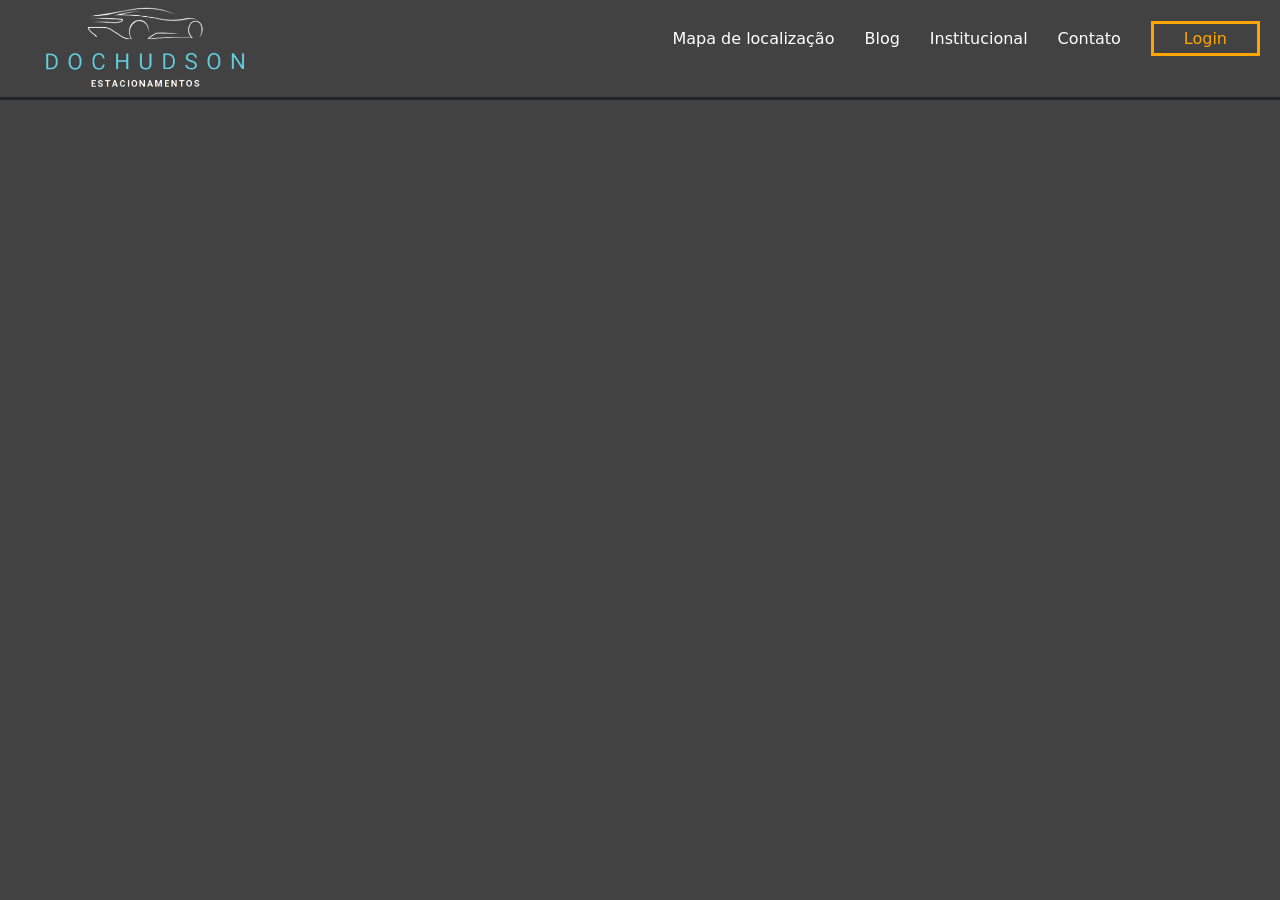
==== index.html @ 25b862d4 "Add files via upload" ====
<!DOCTYPE html>
<html lang="en">
<head>
    <meta charset="UTF-8">
    <meta http-equiv="X-UA-Compatible" content="IE=edge">
    <meta name="viewport" content="width=device-width, initial-scale=1.0">
    <title>Doc Hudson</title>
    <link rel="icon" href="img/Capturar-removebg-preview 1.png">
    <link rel="stylesheet" href="header.css">
    <link href="https://cdn.jsdelivr.net/npm/bootstrap@5.3.0-alpha1/dist/css/bootstrap.min.css" rel="stylesheet" integrity="sha384-GLhlTQ8iRABdZLl6O3oVMWSktQOp6b7In1Zl3/Jr59b6EGGoI1aFkw7cmDA6j6gD" crossorigin="anonymous">
</head>
<body>
    <header>
        <a href="" class="logo">
            <img src="img/Capturar-removebg-preview 1.png" alt="logoEmpresa">
        </a>

        <ul>
            <li class="menuItens">Mapa de localização</li>
            <li class="menuItens">Blog</li>
            <li class="menuItens">Institucional</li>
            <li class="menuItens">Contato</li>
            <li><a href="">Login</a></li>
        </ul>
    </header>

    <script src="https://cdn.jsdelivr.net/npm/bootstrap@5.3.0-alpha1/dist/js/bootstrap.bundle.min.js" integrity="sha384-w76AqPfDkMBDXo30jS1Sgez6pr3x5MlQ1ZAGC+nuZB+EYdgRZgiwxhTBTkF7CXvN" crossorigin="anonymous"></script>
</body>
</html>
---- header.css ----
body{
    background-color: #424242 !important;
}

header{
    height: 100px;
    border-bottom: solid;
    display: flex;
    align-items: center;
    justify-content: space-between;
    padding: 20px;
    position: fixed;
    width: 100vw;
}

header .logo img{
    width: 250px;
    object-fit: contain;
}

header ul{
    display: flex;
    list-style: none;
    gap: 30px;
}

header .menuItens{
    color: white;
    cursor: pointer;
    border-bottom: solid transparent;
    transition: all 0.5s;
}

header .menuItens:hover{
    border-bottom: solid;
}

header ul li a{
    text-decoration: none;
    color: orange;
    border: solid;
    padding: 5px 30px;
    transition: all 0.5s;
}
header ul li a:hover{
    background-color: orange;
    color: white;
    border: solid transparent;
}
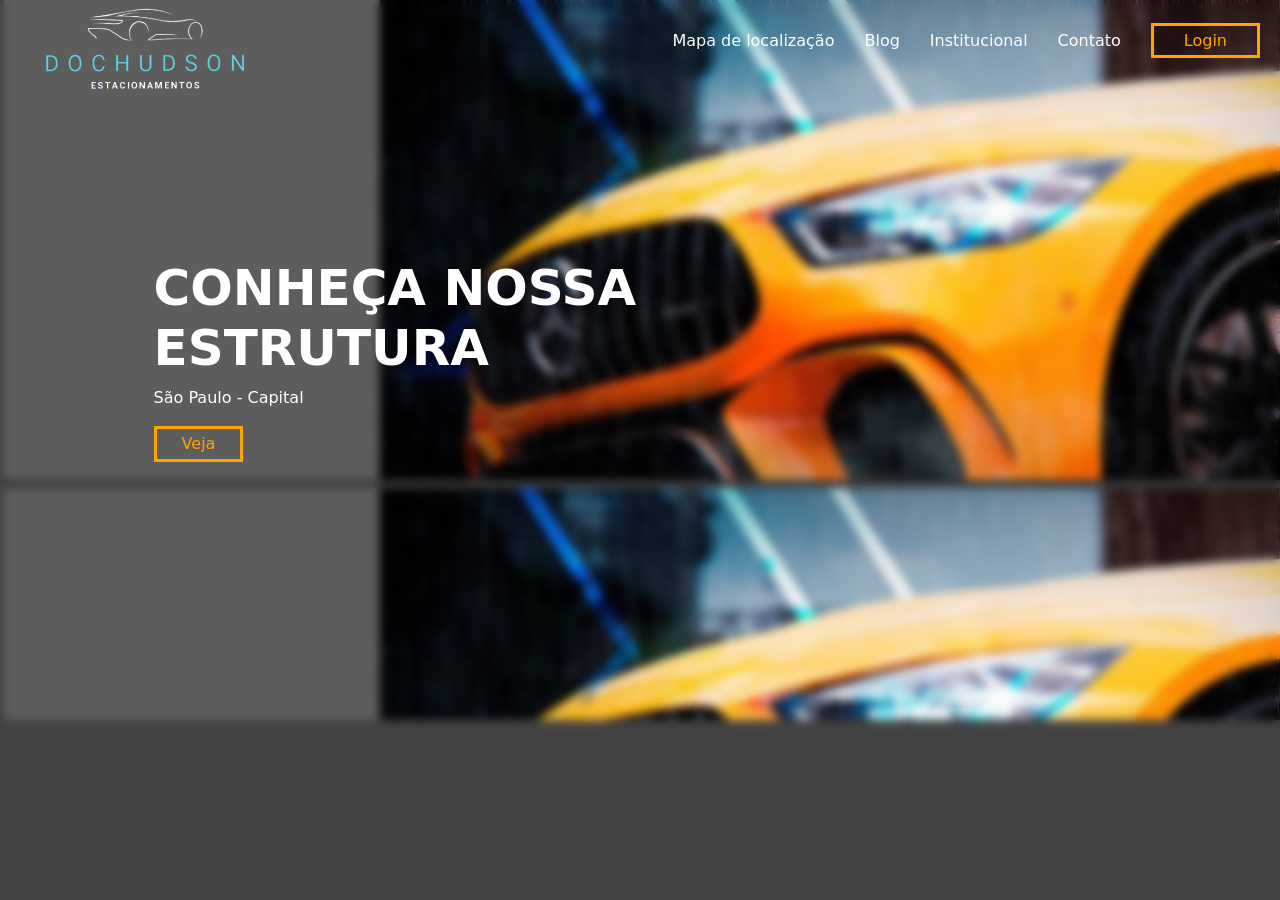
==== commit 180ce47a: "Add files via upload" ====
--- a/index.html
+++ b/index.html
@@ -6,16 +6,19 @@
     <meta name="viewport" content="width=device-width, initial-scale=1.0">
     <title>Doc Hudson</title>
     <link rel="icon" href="img/Capturar-removebg-preview 1.png">
-    <link rel="stylesheet" href="header.css">
+    <link rel="stylesheet" href="cssHomePage/header.css">
+    <link rel="stylesheet" href="cssHomePage/home.css">
     <link href="https://cdn.jsdelivr.net/npm/bootstrap@5.3.0-alpha1/dist/css/bootstrap.min.css" rel="stylesheet" integrity="sha384-GLhlTQ8iRABdZLl6O3oVMWSktQOp6b7In1Zl3/Jr59b6EGGoI1aFkw7cmDA6j6gD" crossorigin="anonymous">
 </head>
-<body>
+<body onresize="checaDispositivo()" onload="checaDispositivo()">
     <header>
         <a href="" class="logo">
             <img src="img/Capturar-removebg-preview 1.png" alt="logoEmpresa">
         </a>
 
-        <ul>
+        <img onclick="chamaMenu()" src="img/menu-suspenso.png" class="menu" alt="menu">
+
+        <ul class="retratil">
             <li class="menuItens">Mapa de localização</li>
             <li class="menuItens">Blog</li>
             <li class="menuItens">Institucional</li>
@@ -24,6 +27,17 @@
         </ul>
     </header>
 
+    <section class="home">
+        <div class="box">
+            <div>
+                <h1>CONHEÇA NOSSA ESTRUTURA</h1>
+                <p>São Paulo - Capital</p>
+                <a href="">Veja</a>
+            </div>
+        </div>
+    </section>
+
+    <script src="script.js"></script>
     <script src="https://cdn.jsdelivr.net/npm/bootstrap@5.3.0-alpha1/dist/js/bootstrap.bundle.min.js" integrity="sha384-w76AqPfDkMBDXo30jS1Sgez6pr3x5MlQ1ZAGC+nuZB+EYdgRZgiwxhTBTkF7CXvN" crossorigin="anonymous"></script>
 </body>
 </html>
--- a/cssHomePage/header.css
+++ b/cssHomePage/header.css
@@ -0,0 +1,72 @@
+body{
+    background-color: #424242 !important;
+}
+
+header{
+    height: 100px;
+    display: flex;
+    align-items: center;
+    justify-content: space-between;
+    padding: 20px;
+    position: fixed;
+    top: 0px;
+    width: 100vw;
+    z-index: 1;
+}
+
+header .logo img{
+    width: 250px;
+    object-fit: contain;
+}
+
+header ul{
+    display: flex;
+    list-style: none;
+    gap: 30px;
+
+}
+@media (max-width: 800px) {
+    header ul{
+        position: absolute;
+        top: 90px;
+        right: -200px;
+        flex-direction: column;
+        background-color: #424242;
+        padding: 30px;
+        border-radius: 20px 0px 0px 20px;
+        transition: all 0.5s;
+    }
+}
+
+header .menuItens{
+    color: white;
+    cursor: pointer;
+    border-bottom: solid transparent;
+    transition: all 0.5s;
+}
+
+header .menuItens:hover{
+    border-bottom: solid;
+}
+
+header ul li a{
+    text-decoration: none;
+    color: orange;
+    border: solid;
+    padding: 5px 30px;
+    transition: all 0.5s;
+}
+header ul li a:hover{
+    background-color: orange;
+    color: white;
+    border: solid transparent;
+}
+
+header .menu{
+    width: 80px;
+    position: absolute;
+    right: 10px;
+    display: none;
+    cursor: pointer;
+    transition: all 0.5s;
+}
--- a/cssHomePage/home.css
+++ b/cssHomePage/home.css
@@ -0,0 +1,48 @@
+.home{
+    /* margin-top: 100px; */
+    /* padding: 20px 100px; */
+    background-image: url(../img/header.png);
+    height: 80vh;
+    display: flex;
+    align-items: center;
+    
+}
+@media (max-width: 900px) {
+    .home{
+        background-position: -400px 0px;       
+    }
+}
+
+.home .box{
+    backdrop-filter: blur(5px);
+    width: 100vw;
+    height: 100vh;
+    display: flex;
+    align-items: center;
+}
+.home .box div{
+    color: white;
+    display: flex;
+    align-items: flex-start;
+    flex-direction: column;
+    width: 500px;
+    margin-left: 12vw;
+}
+
+.home .box div h1{
+    font-size: 50px;
+    font-weight: bold;
+}
+
+.home .box div a{
+    text-decoration: none;
+    color: orange;
+    border: solid;
+    padding: 3px 25px;
+    transition: all 0.5s;
+}
+.home .box div a:hover{
+    color: white;
+    border: solid transparent;
+    background-color: orange;
+}
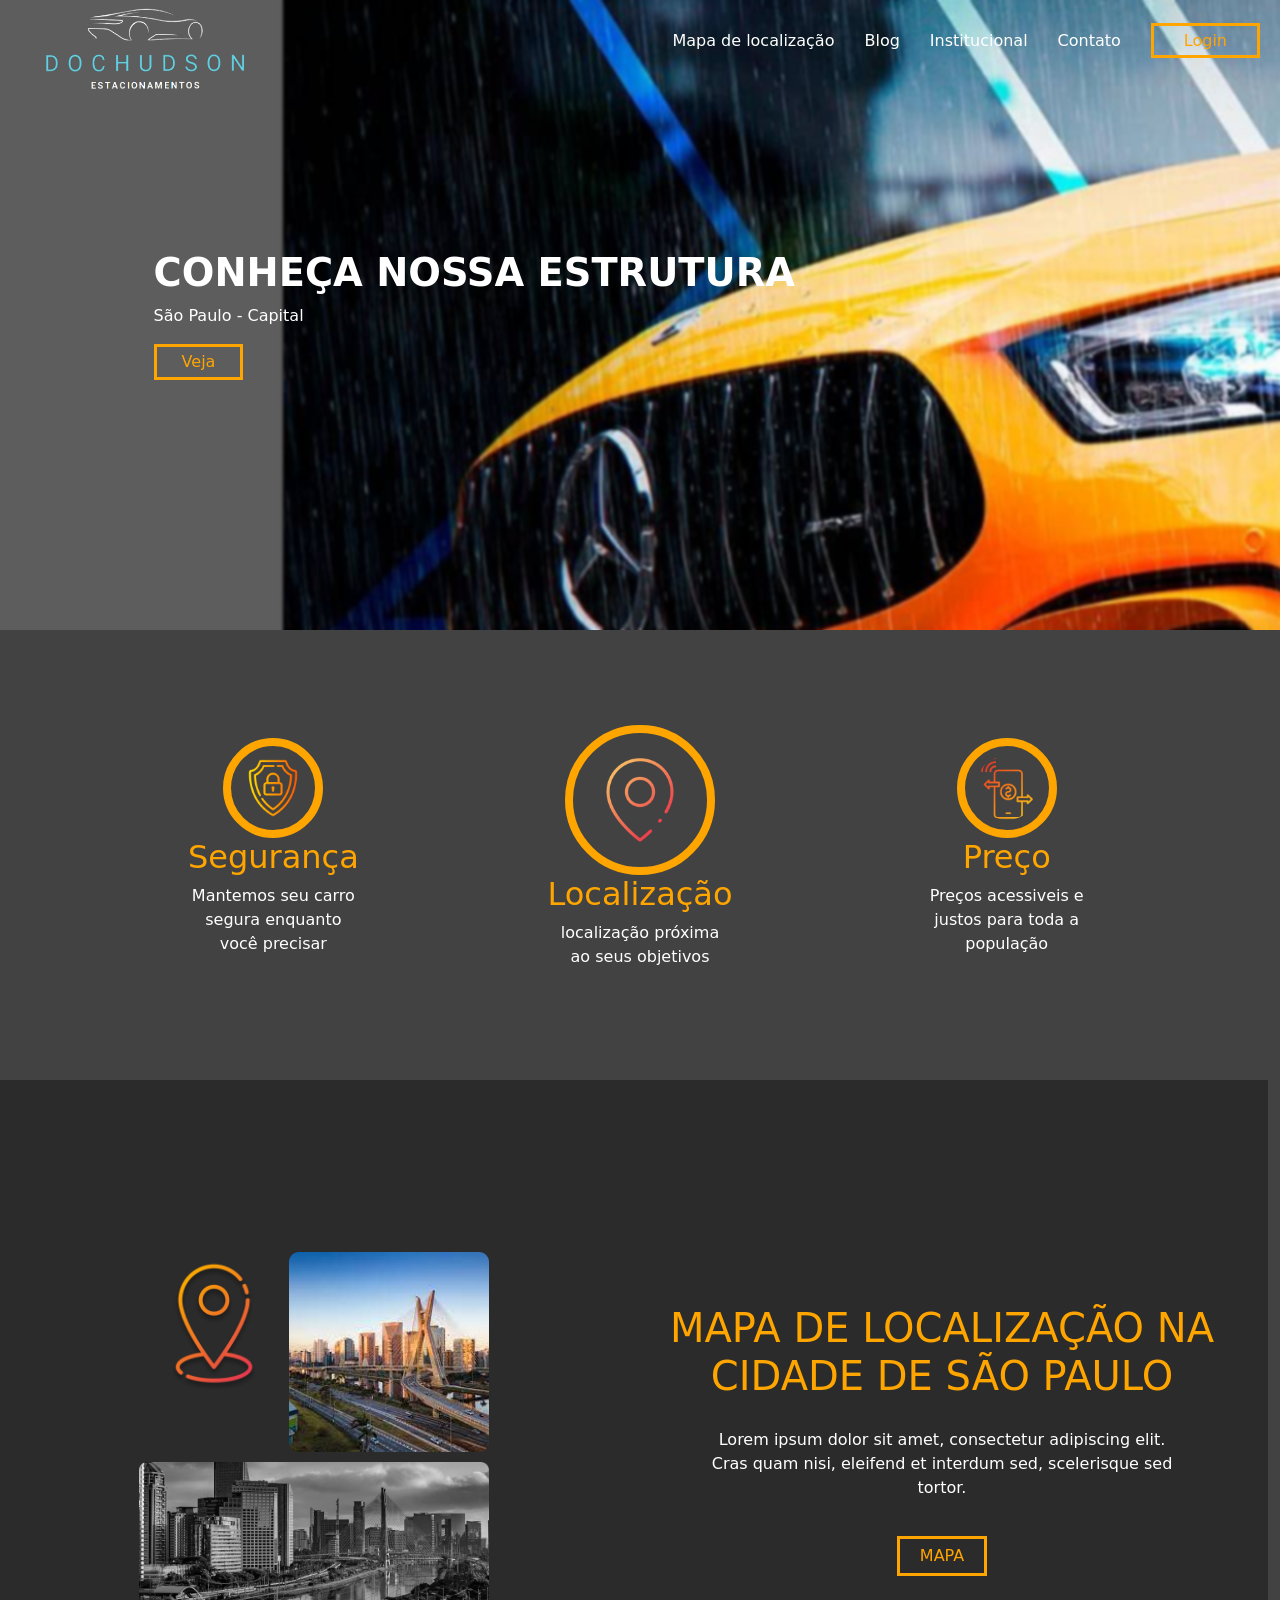
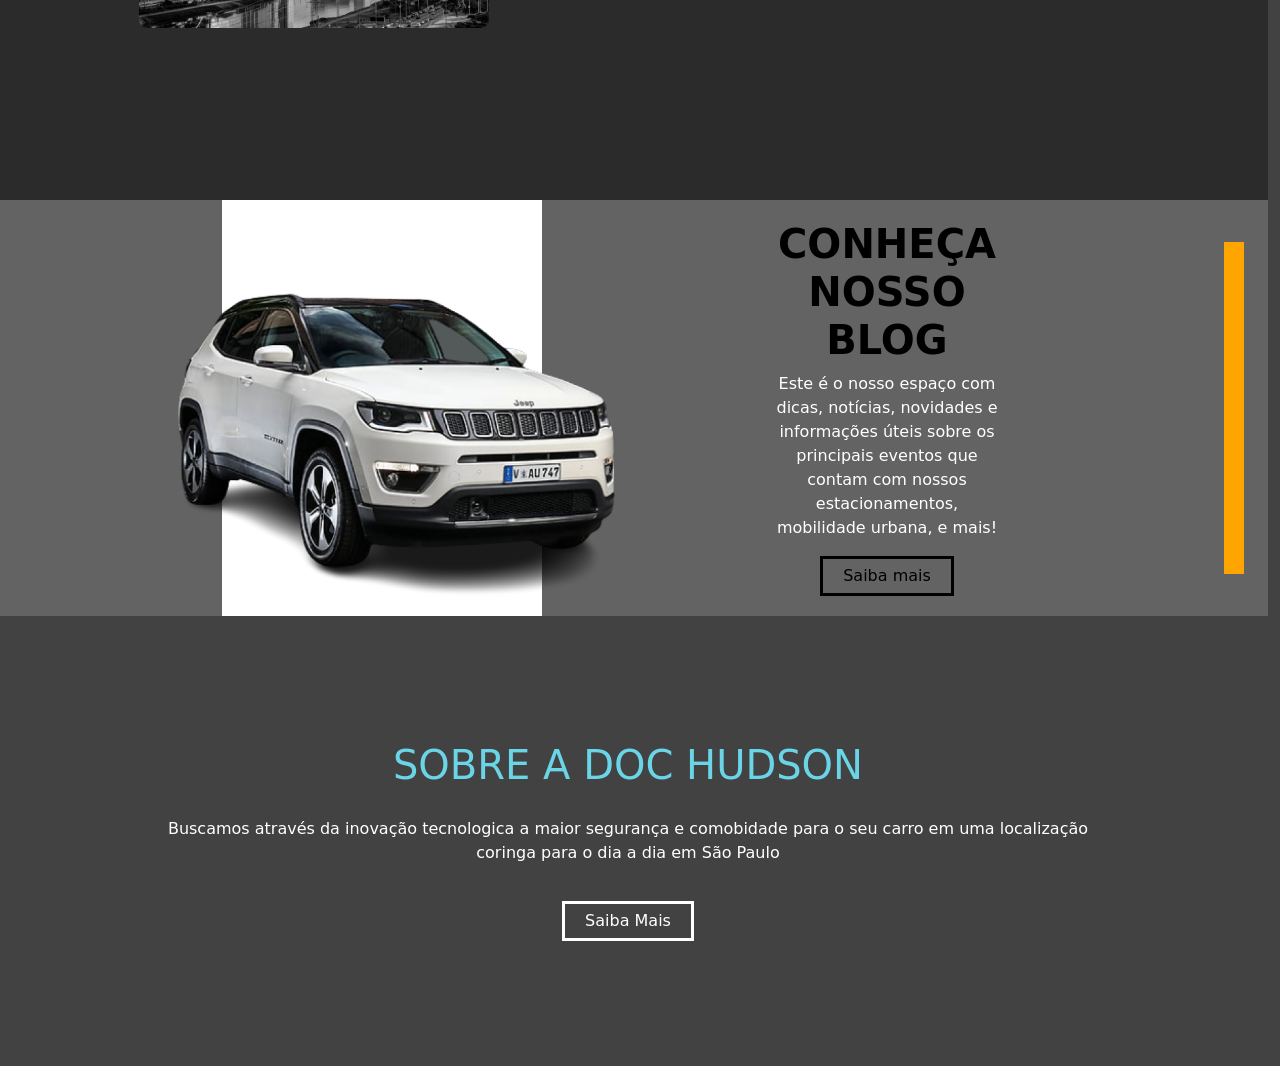
==== commit 91a7ab7d: "Atualização Header e separando index.html" ====
--- a/index.html
+++ b/index.html
@@ -1,43 +1,111 @@
-<!DOCTYPE html>
-<html lang="en">
-<head>
-    <meta charset="UTF-8">
-    <meta http-equiv="X-UA-Compatible" content="IE=edge">
-    <meta name="viewport" content="width=device-width, initial-scale=1.0">
-    <title>Doc Hudson</title>
-    <link rel="icon" href="img/Capturar-removebg-preview 1.png">
-    <link rel="stylesheet" href="cssHomePage/header.css">
-    <link rel="stylesheet" href="cssHomePage/home.css">
-    <link href="https://cdn.jsdelivr.net/npm/bootstrap@5.3.0-alpha1/dist/css/bootstrap.min.css" rel="stylesheet" integrity="sha384-GLhlTQ8iRABdZLl6O3oVMWSktQOp6b7In1Zl3/Jr59b6EGGoI1aFkw7cmDA6j6gD" crossorigin="anonymous">
-</head>
-<body onresize="checaDispositivo()" onload="checaDispositivo()">
-    <header>
-        <a href="" class="logo">
-            <img src="img/Capturar-removebg-preview 1.png" alt="logoEmpresa">
-        </a>
-
-        <img onclick="chamaMenu()" src="img/menu-suspenso.png" class="menu" alt="menu">
-
-        <ul class="retratil">
-            <li class="menuItens">Mapa de localização</li>
-            <li class="menuItens">Blog</li>
-            <li class="menuItens">Institucional</li>
-            <li class="menuItens">Contato</li>
-            <li><a href="">Login</a></li>
-        </ul>
-    </header>
-
-    <section class="home">
-        <div class="box">
-            <div>
-                <h1>CONHEÇA NOSSA ESTRUTURA</h1>
-                <p>São Paulo - Capital</p>
-                <a href="">Veja</a>
-            </div>
-        </div>
-    </section>
-
-    <script src="script.js"></script>
-    <script src="https://cdn.jsdelivr.net/npm/bootstrap@5.3.0-alpha1/dist/js/bootstrap.bundle.min.js" integrity="sha384-w76AqPfDkMBDXo30jS1Sgez6pr3x5MlQ1ZAGC+nuZB+EYdgRZgiwxhTBTkF7CXvN" crossorigin="anonymous"></script>
-</body>
+<!DOCTYPE html>
+<html lang="pt-BR">
+<head>
+    <meta charset="UTF-8">
+    <meta http-equiv="X-UA-Compatible" content="IE=edge">
+    <meta name="viewport" content="width=device-width, initial-scale=1.0">
+    <title>Doc Hudson</title>
+    <link rel="icon" href="Frontend/img/Capturar-removebg-preview 1.png">
+    <link rel="stylesheet" href="Frontend/header.css">
+    <link rel="stylesheet" href="Frontend/cssHomePage/home.css">
+    <link rel="stylesheet" href="Frontend/cssHomePage/marketing.css">
+    <link rel="stylesheet" href="Frontend/cssHomePage/blog.css">
+    <link rel="stylesheet" href="Frontend/cssHomePage/localiza.css">
+    <link rel="stylesheet" href="Frontend/cssHomePage/instituicao.css">
+    <link href="https://cdn.jsdelivr.net/npm/bootstrap@5.3.0-alpha1/dist/css/bootstrap.min.css" rel="stylesheet" integrity="sha384-GLhlTQ8iRABdZLl6O3oVMWSktQOp6b7In1Zl3/Jr59b6EGGoI1aFkw7cmDA6j6gD" crossorigin="anonymous">
+</head>
+<body onresize="checaDispositivo()" onload="checaDispositivo()">
+  
+    <header>
+        <a href="" class="logo">
+            <img src="Frontend/img/Capturar-removebg-preview 1.png" alt="logoEmpresa">
+        </a>
+
+        <img onclick="chamaMenu()" src="Frontend/img/menu-suspenso.png" class="menu" alt="menu">
+
+        <ul class="retratil">
+            <li class="menuItens">Mapa de localização</li>
+            <li class="menuItens">Blog</li>
+            <li class="menuItens">Institucional</li>
+            <li class="menuItens">Contato</li>
+            <li><a href="">Login</a></li>
+        </ul>
+    </header>
+
+    <section class="home">
+        <div class="box">
+            <div>
+                <h1>CONHEÇA NOSSA ESTRUTURA</h1>
+                <p>São Paulo - Capital</p>
+                <a href="">Veja</a>
+            </div>
+        </div>
+    </section>
+
+    <section class="container row mark">
+      
+      <div class="col-md">
+        <img src="Frontend/img/ciber-seguranca 1.png" alt="segurança">
+        <h2>Segurança</h2>
+        <p>Mantemos seu carro segura enquanto você precisar</p>
+      </div>
+      
+      <div class="col-md">
+        <img src="Frontend/img/localizacao 1.png" class="maior" alt="localizacao">
+        <h2>Localização</h2>
+        <p>localização próxima ao seus objetivos</p>
+      </div>
+      
+      <div class="col-md">
+        <img src="Frontend/img/transferencia-movel 1.png" alt="preço">
+        <h2>Preço</h2>
+        <p>Preços acessiveis e justos para toda a população</p>
+      </div>
+
+    </section>
+
+    <section class="container-fluid row map">
+      <div class="col-md centraGrid">
+        <div class="gridMap">
+          <img src="Frontend/img/localizacao 2.png" id="item1" alt="seta">
+          <img src="Frontend/img/Rectangle 59.png" id="item2" alt="cidade">
+          <img src="Frontend/img/Rectangle 61.png" id="item3" alt="cidade2">
+        </div>
+      </div>
+
+      <div class="col-md descMap">
+        <h2>MAPA DE LOCALIZAÇÃO NA CIDADE DE SÃO PAULO</h2>
+        <p>Lorem ipsum dolor sit amet, consectetur adipiscing elit. Cras quam nisi, eleifend et interdum sed, scelerisque sed tortor. </p>
+        <a href="">MAPA</a>
+      </div>
+    </section>
+
+    <section class="container-fluid row blog">
+      <div class="col-md carImg">
+        <div></div>
+        <img src="Frontend/img/image-removebg-preview 1.png" alt="carro">
+      </div>
+
+      <div class="col-md descBlog">
+        <h2>CONHEÇA NOSSO BLOG</h2>
+        <p>Este é o nosso espaço com dicas, notícias, novidades e informações úteis sobre os principais eventos que contam com nossos estacionamentos, mobilidade urbana, e mais!</p>
+        <a href="">Saiba mais</a>
+      </div>
+
+      <div class="col-md barra">
+        <div></div>
+      </div>
+    </section>
+
+    <section class="container-fluid row inst">
+      <div>
+        <h2>SOBRE A DOC HUDSON</h2>
+        <p>Buscamos através da inovação tecnologica a maior segurança e comobidade para o seu carro em uma localização coringa para o dia a dia em São Paulo</p>
+        <a href="">Saiba Mais</a>
+      </div>
+    </section>
+
+    <script src="Frontend/script.js"></script>
+    <script src="https://cdn.jsdelivr.net/npm/bootstrap@5.3.0-alpha1/dist/js/bootstrap.bundle.min.js" integrity="sha384-w76AqPfDkMBDXo30jS1Sgez6pr3x5MlQ1ZAGC+nuZB+EYdgRZgiwxhTBTkF7CXvN" crossorigin="anonymous"></script>
+</body>
 </html>
--- a/Frontend/header.css
+++ b/Frontend/header.css
@@ -0,0 +1,77 @@
+body{
+    background-color: #424242 !important;
+}
+
+header{
+    height: 100px;
+    display: flex;
+    align-items: center;
+    justify-content: space-between;
+    padding: 20px;
+    position: fixed;
+    top: 0px;
+    width: 100vw;
+    z-index: 1;
+    /* background-color: rgba(127, 255, 212, 0.253); */
+    border-radius: 0px 20px;
+}
+
+header .logo img{
+    width: 250px;
+    object-fit: contain;
+}
+
+header ul{
+    display: flex;
+    list-style: none;
+    gap: 30px;
+
+}
+@media (max-width: 800px) {
+    header ul{
+        position: absolute;
+        top: 90px;
+        right: -200px;
+        flex-direction: column;
+        background-color: #424242;
+        padding: 30px;
+        border-radius: 20px 0px 0px 20px;
+        transition: all 0.5s;
+        z-index: 99;
+        
+    }
+}
+
+header .menuItens{
+    color: white;
+    cursor: pointer;
+    border-bottom: solid transparent;
+    transition: all 0.5s;
+}
+
+header .menuItens:hover{
+    border-bottom: solid;
+}
+
+header ul li a{
+    text-decoration: none;
+    color: orange;
+    border: solid;
+    padding: 5px 30px;
+    transition: all 0.5s;
+}
+header ul li a:hover{
+    background-color: orange;
+    color: white;
+    border: solid transparent;
+}
+
+header .menu{
+    width: 80px;
+    position: absolute;
+    right: 10px;
+    display: none;
+    cursor: pointer;
+    transition: all 0.5s;
+}
+
--- a/Frontend/cssHomePage/home.css
+++ b/Frontend/cssHomePage/home.css
@@ -0,0 +1,83 @@
+::-webkit-scrollbar {
+  width: 10px;
+}
+
+::-webkit-scrollbar-track {
+  background-color: gray;
+}
+
+::-webkit-scrollbar-thumb {
+  background-color: #f49555;
+  border-radius: 15px;
+}
+
+::-webkit-scrollbar-thumb:hover {
+  background-color: #aaa;
+}
+
+.home {
+  /* margin-top: 100px; */
+  /* padding: 20px 100px; */
+  background-image: url(../img/header.png);
+  background-repeat: no-repeat;
+  background-size: cover;
+  background-attachment: fixed;
+  background-position: 30% -50px;
+  height: 70vh;
+  display: flex;
+  align-items: center;
+
+}
+
+/* @media (max-width: 900px) {
+  .home {
+    background-position: 50% 0px;
+  }
+} */
+
+.home .box {
+  backdrop-filter: blur(1px);
+  width: 100vw;
+  height: inherit;
+  display: flex;
+  align-items: center;
+}
+
+.home .box div {
+  color: white;
+  display: flex;
+  align-items: flex-start;
+  flex-direction: column;
+  width: fit-content;
+  margin-left: 12vw;
+}
+
+.home .box div h1 {
+  font-size: 3vw;
+  font-weight: bold;
+
+}
+
+@media (max-width: 900px) {
+  .home .box div{
+    margin-left: 20px;
+  }
+
+  .home .box div h1{
+    font-size: 10vw;
+  }
+}
+
+.home .box div a {
+  text-decoration: none;
+  color: orange;
+  border: solid;
+  padding: 3px 25px;
+  transition: all 0.5s;
+}
+
+.home .box div a:hover {
+  color: white;
+  border: solid transparent;
+  background-color: orange;
+}
--- a/Frontend/cssHomePage/marketing.css
+++ b/Frontend/cssHomePage/marketing.css
@@ -0,0 +1,40 @@
+.mark{
+  background-color: #424242 !important;
+  height: 50vh;
+  display: flex;
+  align-items: center;
+  margin: 0 auto !important;
+  padding: 20px !important;
+}
+@media (max-width: 800px) {
+  .mark{
+    height: auto;
+  }
+}
+
+.mark div{
+  display: flex;
+  flex-direction: column;
+  align-items: center;
+}
+
+.mark div img{
+  width: 100px;
+  border: 8px solid orange;
+  border-radius: 50%;
+  padding: 10px;
+}
+
+.mark div .maior{
+  width: 150px;
+}
+
+.mark div h2{
+  color: orange;
+}
+
+.mark div p{
+  color: white;
+  text-align: center;
+  width: 50%;
+}
--- a/Frontend/cssHomePage/blog.css
+++ b/Frontend/cssHomePage/blog.css
@@ -0,0 +1,73 @@
+.blog{
+  background-color: #636363;
+}
+
+.carImg{
+  position: relative;
+  display: flex;
+  justify-content: center;
+}
+
+.carImg div{
+  background-color: white;
+  width: 25vw;
+  height: 100%;
+  position: absolute;
+  z-index: 1;
+}
+@media (max-width: 800px) {
+  .carImg div{
+    display: none;
+  }
+}
+
+.carImg img{
+  width: 50vw;
+  margin-left: 100px;
+  z-index: 2;
+  object-fit: contain;
+}
+
+.descBlog{
+  display: flex;
+  flex-direction: column;
+  align-items: center;
+  justify-content: center;
+  padding: 20px 0px;
+}
+
+.descBlog h2{
+  color: black;
+  font-weight: bold;
+  font-size: 40px;
+  text-align: center;
+}
+
+.descBlog p{
+  text-align: center;
+  color: white;
+}
+
+.descBlog a{
+  color: black;
+  text-decoration: none;
+  border: solid;
+  padding: 5px 20px;
+  transition: all 0.5s;
+}
+
+.descBlog a:hover{
+  border: solid transparent;
+  background-color: white;
+}
+
+.barra{
+  display: flex;
+  align-items: center;
+  justify-content: flex-end;
+}
+.barra div{
+  width: 20px;
+  height: 80%;
+  background-color: orange;
+}
--- a/Frontend/cssHomePage/localiza.css
+++ b/Frontend/cssHomePage/localiza.css
@@ -0,0 +1,83 @@
+.map{
+  height: 80vh;
+  background-color: #2B2B2B;
+  padding: 20px;
+  display: flex;
+  align-items: center;
+}
+@media (max-width: 800px) {
+  .map{
+    height: auto;
+  }
+}
+
+.centraGrid{
+  width: 50vw;
+  display: flex;
+  justify-content: center;
+}
+
+.gridMap{
+  height: fit-content;
+}
+
+.gridMap img{
+  width: 60%;
+}
+
+
+#item1{
+  grid-area: item1;
+  width: 150px;
+}
+#item2{
+  grid-area: item2;
+  width: 200px;
+}
+#item3{
+  grid-area: item3;
+  width: 350px;
+}
+
+.gridMap{
+  display: grid;
+  grid-template-columns: 150px 200px;
+  grid-template-areas: 
+  'item1 item2'
+  'item3 item3';
+  grid-gap: 10px 0px;
+}
+
+.descMap{
+  display: flex;
+  align-items: center;
+  flex-direction: column;
+  gap: 20px 0px;
+  margin: 40px 0px !important;
+}
+
+.descMap h2{
+  color: orange;
+  text-align: center;
+  font-size: 40px;
+}
+
+.descMap p{
+  color: white;
+  text-align: center;
+  width: 80%;
+}
+
+.descMap a{
+  text-decoration: none;
+  color: orange;
+  border: solid;
+  padding: 5px 20px;
+  transition: all 0.5s;
+}
+
+.descMap a:hover{
+  color: white;
+  border: solid transparent;
+  background-color: orange;
+}
--- a/Frontend/cssHomePage/instituicao.css
+++ b/Frontend/cssHomePage/instituicao.css
@@ -0,0 +1,42 @@
+.inst{
+  height: 50vh;
+  display: flex;
+  align-items: center;
+  justify-content: center;
+  background-image: url(../img/Group\ 37.png);
+  background-size: cover;
+  background-attachment: fixed;
+}
+
+.inst div{
+  width: 80%;
+  display: flex;
+  flex-direction: column;
+  align-items: center;
+  gap: 20px 0px;
+}
+
+.inst div h2{
+  color: #69D5E7;
+  font-size: 40px;
+  text-align: center;
+}
+
+.inst div p{
+  text-align: center;
+  color: white;
+}
+
+.inst div a{
+  text-decoration: none;
+  color: white;
+  border: solid;
+  padding: 5px 20px;
+  transition: all 0.5s;
+}
+
+.inst div a:hover{
+  color: black;
+  border: solid transparent;
+  background-color: white;
+}
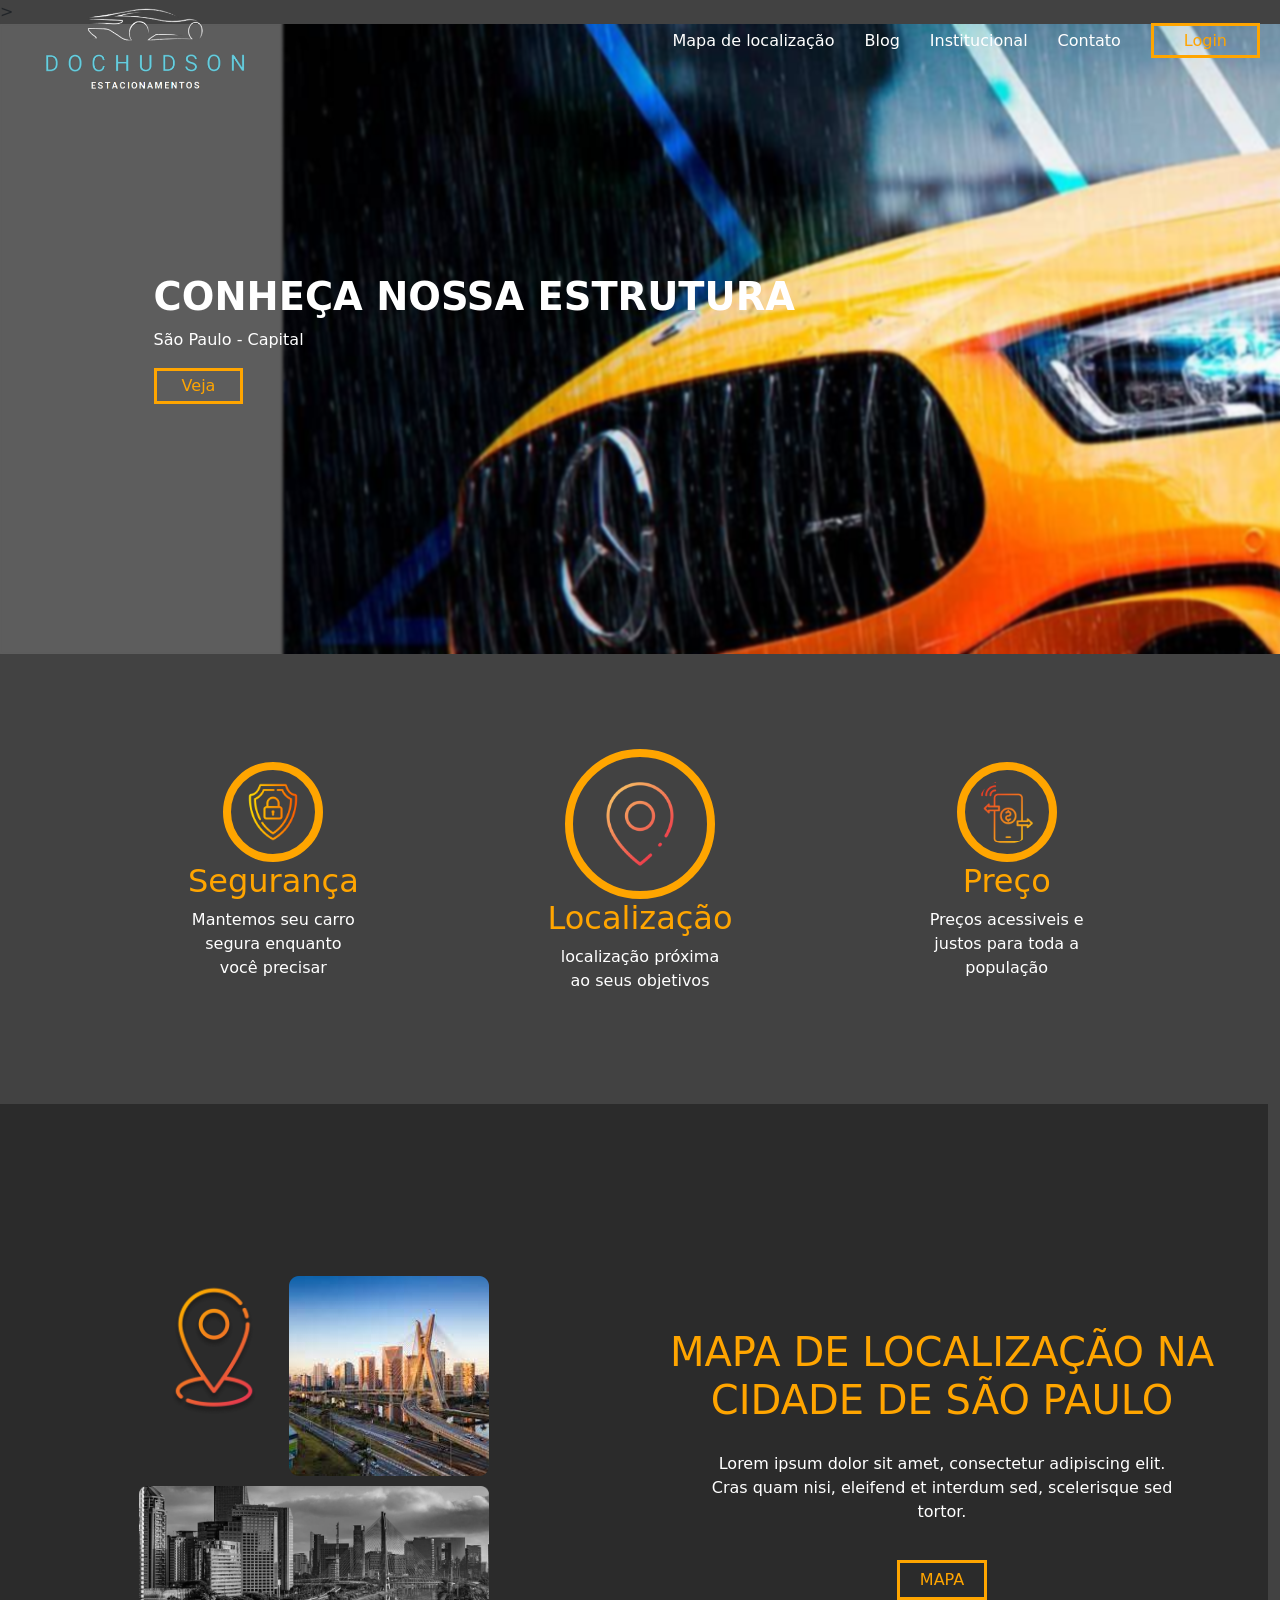
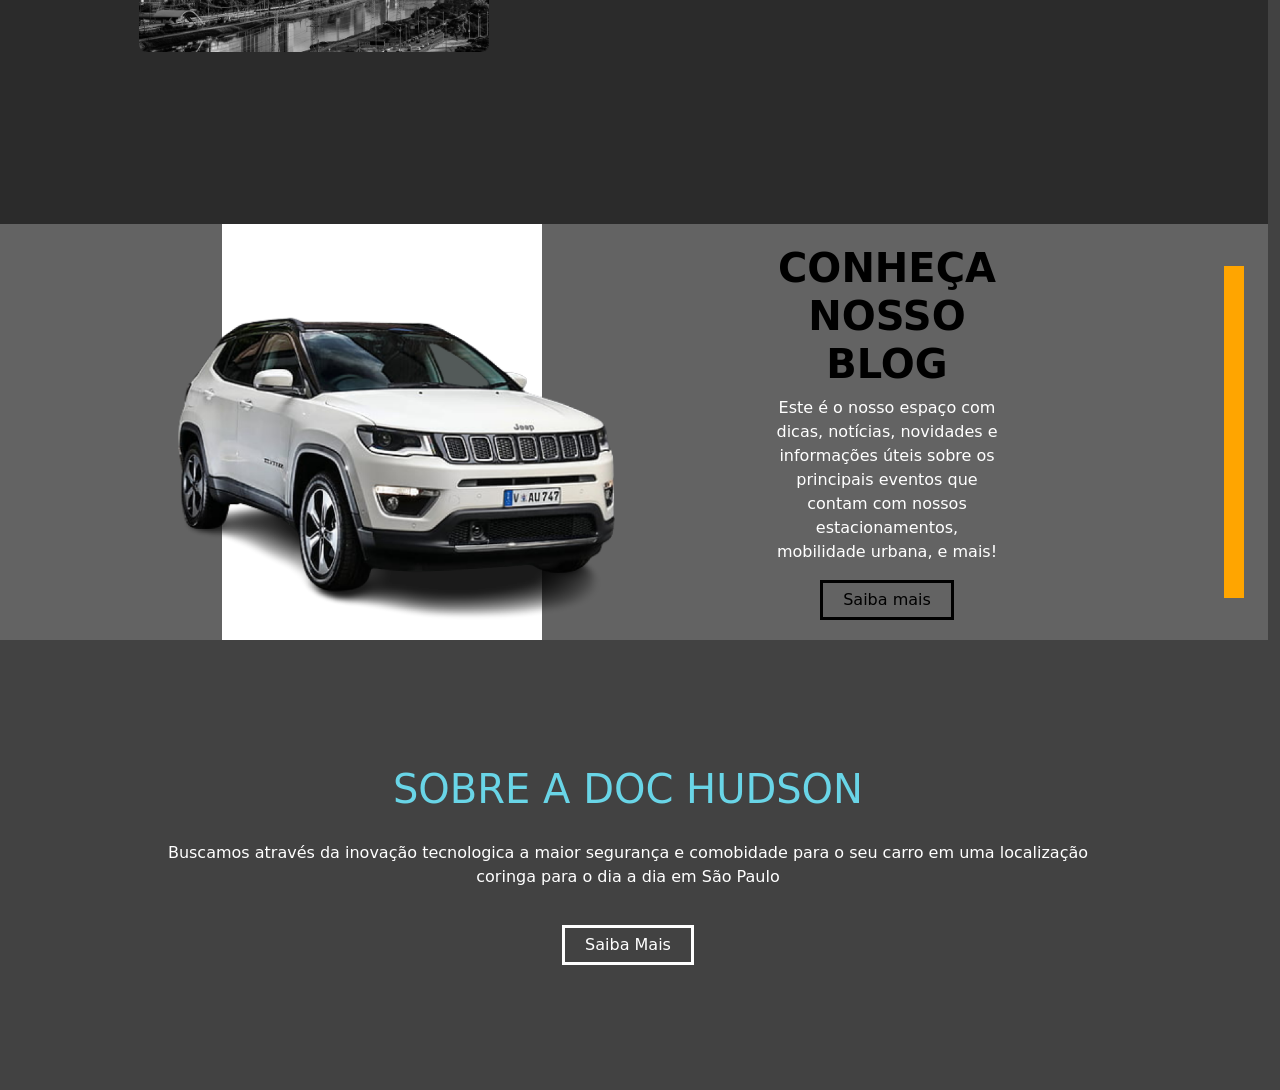
==== commit 0f8f9cce: "Teste VSCode Online" ====
--- a/index.html
+++ b/index.html
@@ -15,7 +15,7 @@
     <link href="https://cdn.jsdelivr.net/npm/bootstrap@5.3.0-alpha1/dist/css/bootstrap.min.css" rel="stylesheet" integrity="sha384-GLhlTQ8iRABdZLl6O3oVMWSktQOp6b7In1Zl3/Jr59b6EGGoI1aFkw7cmDA6j6gD" crossorigin="anonymous">
 </head>
 <body onresize="checaDispositivo()" onload="checaDispositivo()">
-  
+    <!--- Teste VsCode Online -->>
     <header>
         <a href="" class="logo">
             <img src="Frontend/img/Capturar-removebg-preview 1.png" alt="logoEmpresa">
